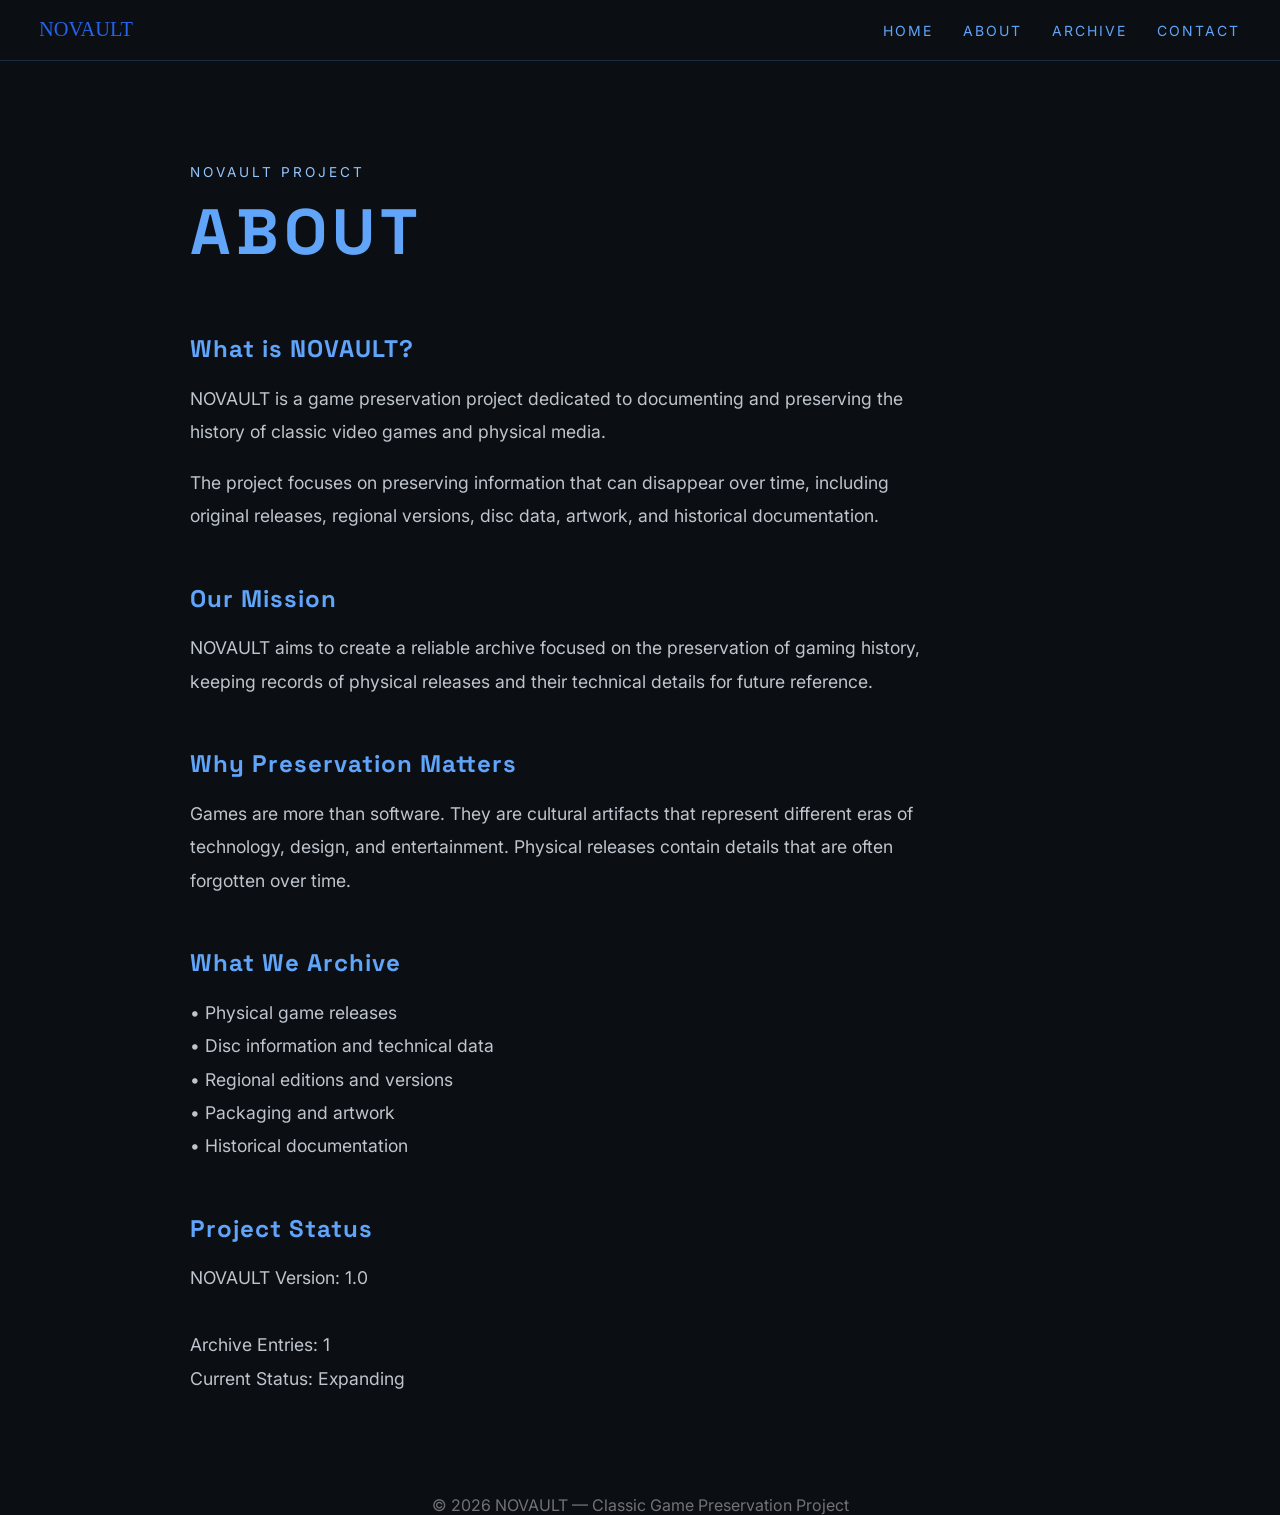
==== about.html @ 8feb1631 "Initial NOVAULT website version 1.0" ====
<!DOCTYPE html>
<html lang="en">

<head>

<meta charset="UTF-8">
<meta name="viewport" content="width=device-width, initial-scale=1.0">

<title>About — NOVAULT</title>

<link rel="preconnect" href="https://fonts.googleapis.com">
<link rel="preconnect" href="https://fonts.gstatic.com" crossorigin>
<link href="https://fonts.googleapis.com/css2?family=Inter:wght@400;500;700&family=Space+Grotesk:wght@500;700&display=swap" rel="stylesheet">

<link rel="stylesheet" href="style.css">
<link rel="icon" type="image/svg+xml" href="assets/images/favicon.svg">

</head>


<body>


<nav class="navbar">

    <a href="index.html" class="brand">
        <img src="assets/images/logo-menu.svg" alt="NOVAULT">
    </a>


    <div class="links">

        <a href="index.html">HOME</a>
        <a href="about.html">ABOUT</a>
        <a href="archive.html">ARCHIVE</a>
        <a href="contact.html">CONTACT</a>

    </div>

</nav>




<main class="about-page">


<header class="about-header">

    <span>NOVAULT PROJECT</span>

    <h1>ABOUT</h1>

</header>




<section class="about-content">


<h2>
What is NOVAULT?
</h2>


<p>
NOVAULT is a game preservation project dedicated to documenting
and preserving the history of classic video games and physical media.
</p>


<p>
The project focuses on preserving information that can disappear
over time, including original releases, regional versions, disc data,
artwork, and historical documentation.
</p>





<h2>
Our Mission
</h2>


<p>
NOVAULT aims to create a reliable archive focused on the preservation
of gaming history, keeping records of physical releases and their
technical details for future reference.
</p>





<h2>
Why Preservation Matters
</h2>


<p>
Games are more than software. They are cultural artifacts that
represent different eras of technology, design, and entertainment.
Physical releases contain details that are often forgotten over time.
</p>





<h2>
What We Archive
</h2>


<p>

• Physical game releases
<br>
• Disc information and technical data
<br>
• Regional editions and versions
<br>
• Packaging and artwork
<br>
• Historical documentation

</p>





<h2>
Project Status
</h2>


<p>

NOVAULT Version: 1.0

<br><br>

Archive Entries: 1

<br>

Current Status: Expanding

</p>



</section>


</main>





<footer>

© 2026 NOVAULT — Classic Game Preservation Project

</footer>



</body>
---- style.css ----
body {
    margin: 0;
    background: #0B0F14;
    color: #F3F4F6;
    font-family: "Inter", sans-serif;
    text-align: center;
}


/* NAVBAR */

.navbar {
    display: flex;
    justify-content: space-between;
    align-items: center;

    padding: 20px 40px;

    border-bottom: 1px solid rgba(96,165,250,0.2);
}


.brand img {
    width: 130px;
    height: auto;
}


.links {
    display: flex;
    gap: 30px;
}


.links a {
    color: #60A5FA;
    text-decoration: none;

    letter-spacing: 2px;
    font-size: 14px;
}


.links a:hover {
    color: white;
}


/* HOME / CONTENT */

.hero {
    max-width: 700px;
    margin: 120px auto;
}


.logo {
    width: 350px;
    max-width: 80%;
    height: auto;
}


h1 {
    font-family: "Space Grotesk", sans-serif;
    font-size: 4rem;
    letter-spacing: 5px;
    color: #60A5FA;
}

h2, h3 {
    font-family: "Space Grotesk", sans-serif;
}


p {
    color: #BFC5CC;
    line-height: 1.7;
    font-size: 1.1rem;
}


/* BUTTON */

.button {
    display: inline-block;

    margin-top: 25px;
    padding: 12px 25px;

    border: 1px solid #2563EB;

    color: white;
    text-decoration: none;

    border-radius: 6px;
}


.button:hover {
    background: #2563EB;
}


/* ARCHIVE CARD */

.archive-card {

    margin: 40px auto;
    padding: 30px;

    max-width: 500px;

    border: 1px solid rgba(96,165,250,0.3);

    background: rgba(255,255,255,0.03);

    border-radius: 10px;

}


.archive-card h2 {
    color: #60A5FA;
}


.archive-card p {
    line-height: 2;
}


/* FOOTER */

footer {

    margin-top: 100px;

    color: #71717A;

}

/* Archive Card Redesign */

.archive-card {
    margin: 40px auto;
    padding: 30px;
    max-width: 650px;
    border: 1px solid rgba(96,165,250,0.3);
    background: rgba(255,255,255,0.03);
    border-radius: 12px;
    text-align: left;
}

.archive-header span {
    color: #93C5FD;
    font-size: 0.8rem;
    letter-spacing: 2px;
}

.archive-header h2 {
    color: #60A5FA;
    margin: 5px 0 20px;
    font-size: 1.8rem;
}

.archive-content {
    display: flex;
    gap: 25px;
    align-items: flex-start;
}

.cover-placeholder {
    width: 180px;
    height: 240px;
    background: rgba(255,255,255,0.05);
    border: 1px solid rgba(96,165,250,0.2);
    border-radius: 8px;
    display: flex;
    align-items: center;
    justify-content: center;
    color: #71717A;
    font-size: 0.9rem;
    letter-spacing: 1px;
}

.archive-info h3 {
    color: #F3F4F6;
    margin-top: 0;
    margin-bottom: 20px;
}

.archive-info p {
    margin: 8px 0;
}

.archive-info strong {
    color: #93C5FD;
}

.status-preserved {
    display: inline-block;
    margin-top: 20px;
    padding: 6px 14px;
    border: 1px solid #22C55E;
    border-radius: 20px;
    color: #22C55E;
    font-size: 0.85rem;
    letter-spacing: 2px;
    font-weight: bold;
}

.game-cover {
    width: 180px;
    height: 240px;
    object-fit: cover;
    border-radius: 8px;
    border: 1px solid rgba(96,165,250,0.2);
}

/* ABOUT PAGE */


.about-page {

    max-width: 900px;

    margin: 100px auto;

    padding: 0 20px;

    text-align: left;

}



.about-header span {

    color: #93C5FD;

    font-size: 0.85rem;

    letter-spacing: 3px;

}



.about-header h1 {

    margin-top: 10px;

    margin-bottom: 60px;

}




.about-content h2 {

    margin-top: 50px;

    margin-bottom: 15px;

    color: #60A5FA;

    font-family: "Space Grotesk", sans-serif;

    letter-spacing: 1px;

}



.about-content p {

    max-width: 750px;

    line-height: 1.9;

}

/* CONTACT PAGE */


.contact-page {

    max-width: 900px;

    margin: 100px auto;

    padding: 0 20px;

    text-align: left;

}



.contact-header span {

    color: #93C5FD;

    font-size: 0.85rem;

    letter-spacing: 3px;

}



.contact-header h1 {

    margin-top: 10px;

    margin-bottom: 60px;

}




.contact-content h2 {

    margin-top: 45px;

    margin-bottom: 15px;

    color: #60A5FA;

    font-family: "Space Grotesk", sans-serif;

}



.contact-content p {

    line-height: 1.9;

}




.contact-link {

    color: #93C5FD;

    text-decoration: none;

}



.contact-link:hover {

    color: white;

}
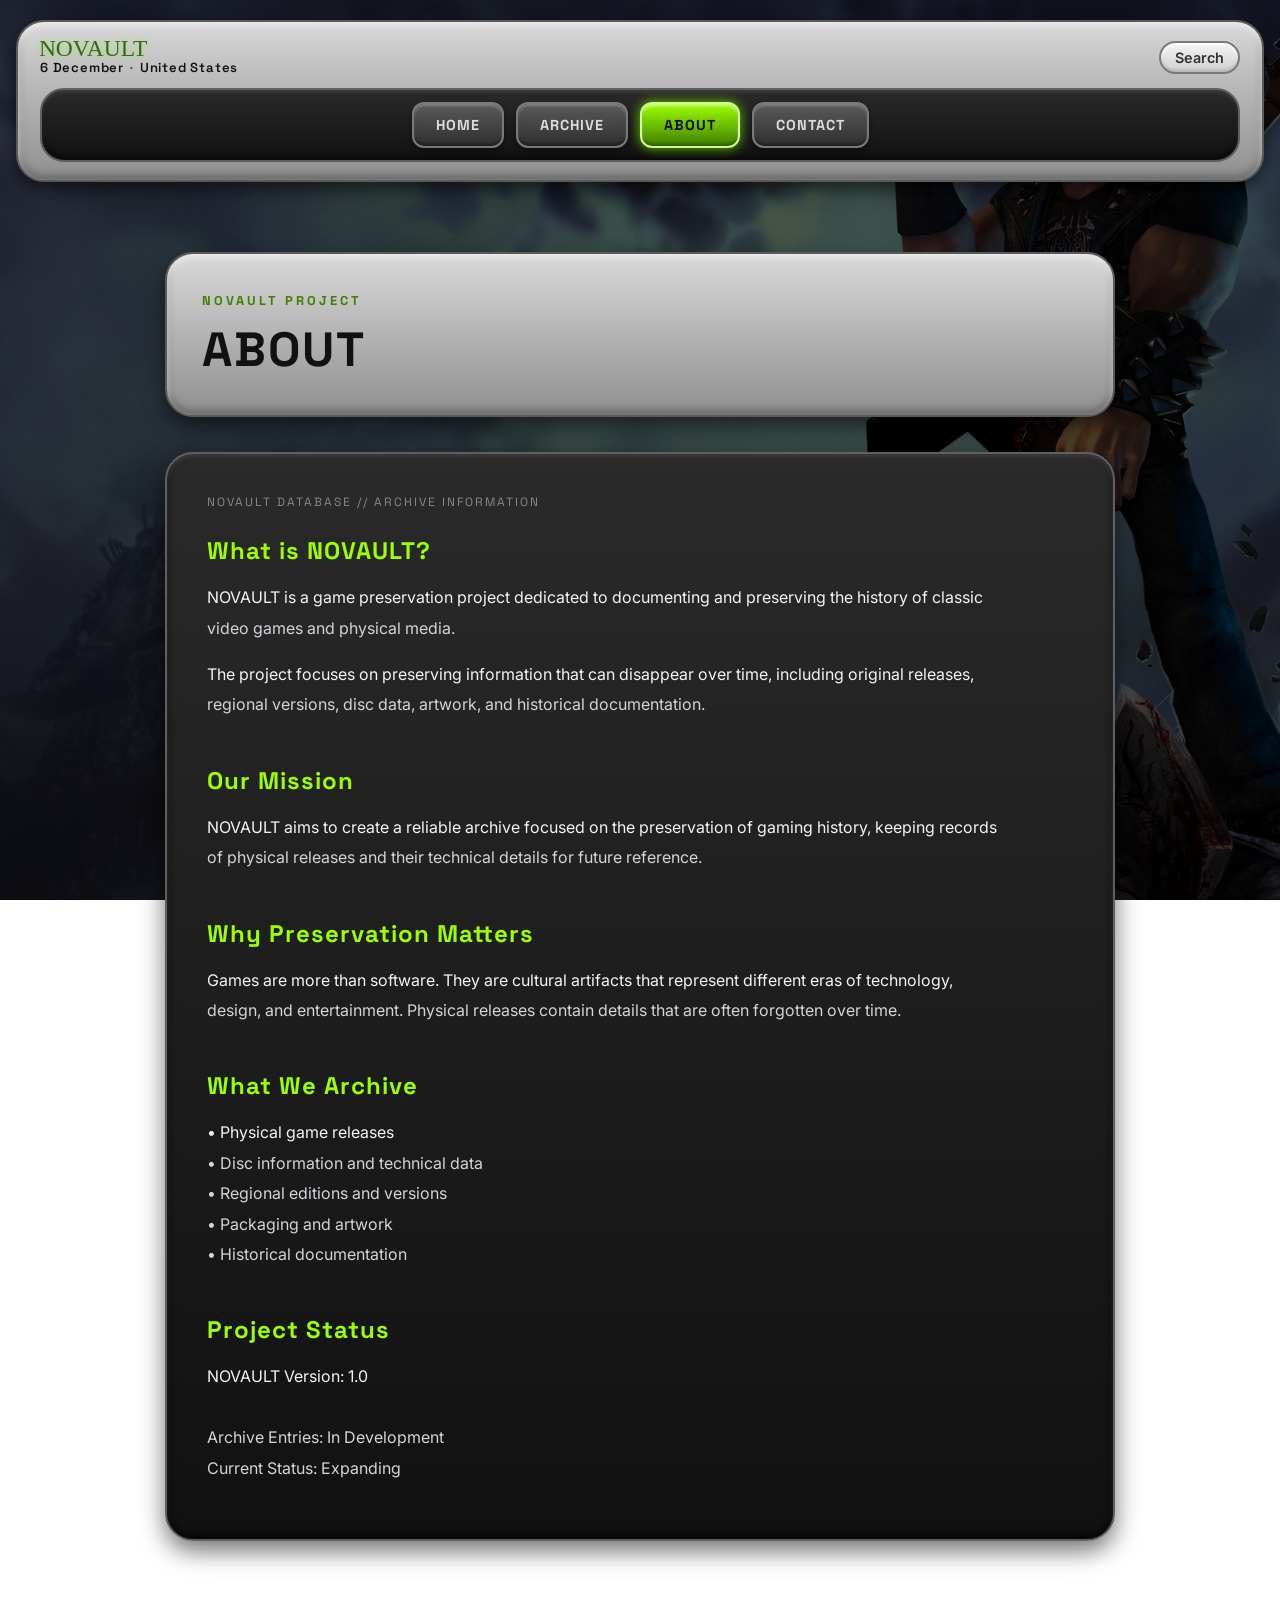
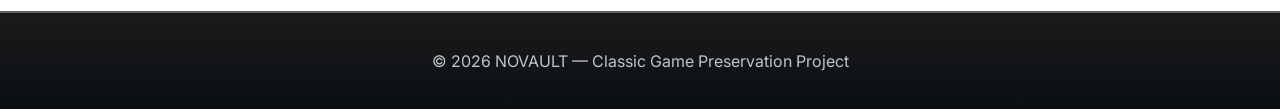
==== commit eff97a5b: "Update NOVAULT website design and pages" ====
--- a/about.html
+++ b/about.html
@@ -21,27 +21,39 @@
 <body>
 
 
-<nav class="navbar">
-
-    <a href="index.html" class="brand">
-        <img src="assets/images/logo-menu.svg" alt="NOVAULT">
-    </a>
-
-
-    <div class="links">
-
-        <a href="index.html">HOME</a>
-        <a href="about.html">ABOUT</a>
-        <a href="archive.html">ARCHIVE</a>
-        <a href="contact.html">CONTACT</a>
+<nav class="retro-navbar">
+    <div class="retro-navbar-top">
+
+    <div class="retro-brand-area">
+
+        <a href="index.html" class="retro-brand">
+            <img src="assets/images/logo-menu.svg" alt="NOVAULT">
+        </a>
+
+        <div class="retro-status-info">
+            <span id="current-date"></span>
+            <span class="separator">·</span>
+            <span id="current-region"></span>
+        </div>
 
     </div>
 
+    <div class="retro-search" onclick="comingSoon()">
+    <span id="search-text">Search</span>
+</div>
+
+</div>
+
+    <div class="retro-navbar-menu">
+        <a href="index.html" class="retro-btn">HOME</a>
+        <a href="archive.html" class="retro-btn">ARCHIVE</a>
+        <a href="about.html" class="retro-btn active">ABOUT</a>
+        <a href="contact.html" class="retro-btn">CONTACT</a>
+    </div>
 </nav>
 
 
 
-
 <main class="about-page">
 
 
@@ -57,7 +69,6 @@
 
 
 <section class="about-content">
-
 
 <h2>
 What is NOVAULT?
@@ -79,7 +90,6 @@
 
 
 
-
 <h2>
 Our Mission
 </h2>
@@ -94,7 +104,6 @@
 
 
 
-
 <h2>
 Why Preservation Matters
 </h2>
@@ -109,7 +118,6 @@
 
 
 
-
 <h2>
 What We Archive
 </h2>
@@ -132,7 +140,6 @@
 
 
 
-
 <h2>
 Project Status
 </h2>
@@ -144,7 +151,7 @@
 
 <br><br>
 
-Archive Entries: 1
+Archive Entries: In Development
 
 <br>
 
@@ -153,7 +160,6 @@
 </p>
 
 
-
 </section>
 
 
@@ -163,12 +169,83 @@
 
 
 
-<footer>
-
-© 2026 NOVAULT — Classic Game Preservation Project
+<footer class="retro-footer">
+
+<p>© 2026 NOVAULT — Classic Game Preservation Project</p>
 
 </footer>
 
 
+<script>
+
+const dateElement = document.getElementById("current-date");
+const regionElement = document.getElementById("current-region");
+
+
+// DATA
+
+const now = new Date();
+
+dateElement.textContent = now.toLocaleDateString("en-GB", {
+    day: "numeric",
+    month: "long"
+});
+
+
+// PAÍS
+
+regionElement.textContent = "Detecting...";
+
+
+fetch("https://ipwho.is/")
+.then(response => response.json())
+.then(data => {
+
+    if (data.success) {
+        regionElement.textContent = data.country;
+    } else {
+        throw new Error();
+    }
+
+})
+.catch(() => {
+
+    // fallback usando idioma do navegador
+
+    const regionNames = new Intl.DisplayNames(
+        ["en"],
+        { type: "region" }
+    );
+
+    const userRegion =
+        (navigator.language || "en-US").split("-")[1] || "US";
+
+
+    regionElement.textContent =
+        regionNames.of(userRegion);
+
+});
+
+
+</script>
+
+<script>
+
+function comingSoon(){
+
+    const searchText = document.getElementById("search-text");
+
+    searchText.textContent = "COMING SOON";
+
+
+    setTimeout(() => {
+
+        searchText.textContent = "Search";
+
+    }, 2000);
+
+}
+
+</script>
 
 </body>
--- a/style.css
+++ b/style.css
@@ -1,105 +1,473 @@
 body {
     margin: 0;
-    background: #0B0F14;
+    min-height: 100vh;
+
+    background:
+        linear-gradient(
+            rgba(0, 0, 0, 0.65),
+            rgba(0, 0, 0, 0.75)
+        ),
+        url("assets/images/guitar-hero-wallpapers.jpg");
+
+    background-size: cover;
+    background-position: center;
+    background-repeat: no-repeat;
+    background-attachment: fixed;
+
     color: #F3F4F6;
     font-family: "Inter", sans-serif;
-    text-align: center;
-}
-
-
-/* NAVBAR */
-
-.navbar {
+    overflow-x: hidden;
+}
+
+
+/* =========================
+   RETRO XBOX 2004 NAVBAR
+========================= */
+
+.retro-navbar {
+    max-width: 1200px;
+    margin: 20px auto;
+    padding: 18px 22px;
+    background: linear-gradient(
+        to bottom,
+        #d9d9d9 0%,
+        #bcbcbc 35%,
+        #8f8f8f 100%
+    );
+    border-radius: 28px;
+    border: 2px solid #5a5a5a;
+    box-shadow:
+        inset 0 3px 6px rgba(255,255,255,0.7),
+        inset 0 -4px 8px rgba(0,0,0,0.35),
+        0 8px 18px rgba(0,0,0,0.55);
+}
+
+.retro-navbar-top {
     display: flex;
     justify-content: space-between;
     align-items: center;
-
-    padding: 20px 40px;
-
-    border-bottom: 1px solid rgba(96,165,250,0.2);
-}
-
-
-.brand img {
-    width: 130px;
-    height: auto;
-}
-
-
-.links {
+    margin-bottom: 14px;
+}
+
+.retro-brand img {
+    width: 150px;
+    filter: drop-shadow(0 0 3px rgba(123,255,0,0.6));
+}
+
+.retro-search {
+    background: linear-gradient(to bottom, #f5f5f5, #cfcfcf);
+    border: 2px solid #7a7a7a;
+    border-radius: 18px;
+    padding: 6px 14px;
+    color: #333;
+    font-size: 0.9rem;
+    font-weight: 600;
+    box-shadow:
+        inset 0 2px 3px rgba(255,255,255,0.9),
+        inset 0 -2px 3px rgba(0,0,0,0.15);
+}
+
+.retro-navbar-menu {
     display: flex;
-    gap: 30px;
-}
-
-
-.links a {
-    color: #60A5FA;
+    justify-content: center;
+    gap: 12px;
+    padding: 12px;
+    background: linear-gradient(to bottom, #2a2a2a, #111);
+    border-radius: 24px;
+    border: 2px solid #5f5f5f;
+    box-shadow:
+        inset 0 2px 4px rgba(255,255,255,0.12),
+        inset 0 -3px 6px rgba(0,0,0,0.6);
+}
+
+.retro-btn {
+    padding: 12px 22px;
+    border-radius: 12px;
     text-decoration: none;
-
-    letter-spacing: 2px;
-    font-size: 14px;
-}
-
-
-.links a:hover {
-    color: white;
-}
-
-
-/* HOME / CONTENT */
-
-.hero {
-    max-width: 700px;
-    margin: 120px auto;
-}
-
-
-.logo {
-    width: 350px;
-    max-width: 80%;
-    height: auto;
-}
-
-
-h1 {
     font-family: "Space Grotesk", sans-serif;
-    font-size: 4rem;
-    letter-spacing: 5px;
-    color: #60A5FA;
-}
-
-h2, h3 {
-    font-family: "Space Grotesk", sans-serif;
-}
-
-
-p {
-    color: #BFC5CC;
-    line-height: 1.7;
-    font-size: 1.1rem;
-}
-
-
-/* BUTTON */
-
-.button {
-    display: inline-block;
-
-    margin-top: 25px;
-    padding: 12px 25px;
-
-    border: 1px solid #2563EB;
-
-    color: white;
-    text-decoration: none;
-
-    border-radius: 6px;
-}
-
-
-.button:hover {
-    background: #2563EB;
-}
+    font-size: 0.9rem;
+    font-weight: 700;
+    letter-spacing: 1px;
+    color: #dcdcdc;
+    background: linear-gradient(to bottom, #5a5a5a, #2f2f2f);
+    border: 2px solid #7a7a7a;
+    box-shadow:
+        inset 0 2px 3px rgba(255,255,255,0.25),
+        inset 0 -2px 3px rgba(0,0,0,0.45),
+        0 2px 5px rgba(0,0,0,0.45);
+    transition: all 0.2s ease;
+}
+
+.retro-btn:hover {
+    transform: translateY(-2px);
+    color: #fff;
+    box-shadow:
+        inset 0 2px 3px rgba(255,255,255,0.3),
+        inset 0 -2px 3px rgba(0,0,0,0.5),
+        0 5px 10px rgba(0,0,0,0.55);
+}
+
+.retro-btn.active {
+    background: linear-gradient(to bottom, #9cff00, #3f7f00);
+    color: #111;
+    border-color: #cfff8a;
+    box-shadow:
+        inset 0 2px 3px rgba(255,255,255,0.55),
+        inset 0 -2px 3px rgba(0,0,0,0.35),
+        0 0 12px rgba(123,255,0,0.75);
+}
+
+/* Mobile */
+@media (max-width: 768px) {
+    .retro-navbar {
+        margin: 12px;
+        padding: 14px;
+    }
+
+    .retro-navbar-top {
+        flex-direction: column;
+        gap: 10px;
+    }
+
+    .retro-navbar-menu {
+        flex-wrap: wrap;
+        gap: 8px;
+    }
+
+    .retro-btn {
+        flex: 1 1 calc(50% - 8px);
+        text-align: center;
+    }
+}
+
+
+/* ========================================
+NOVAULT RETRO HOME — XBOX 2004 INSPIRED
+======================================== */
+
+.retro-home {
+max-width: 1200px;
+margin: 30px auto;
+padding: 0 20px;
+}
+
+.retro-hero {
+display: grid;
+grid-template-columns: 1.2fr 0.8fr;
+gap: 30px;
+background: linear-gradient(
+to bottom,
+#d9d9d9 0%,
+#bcbcbc 35%,
+#8f8f8f 100%
+);
+border-radius: 32px;
+padding: 35px;
+border: 2px solid #5a5a5a;
+box-shadow:
+inset 0 3px 6px rgba(255,255,255,0.7),
+inset 0 -4px 8px rgba(0,0,0,0.35),
+0 10px 25px rgba(0,0,0,0.55);
+}
+
+.hero-left {
+    display: flex;
+    flex-direction: column;
+    justify-content: center;
+    align-items: center; /* centraliza tudo horizontalmente */
+    text-align: center;  /* centraliza os textos */
+}
+
+.hero-logo {
+    width: 220px;
+    margin-bottom: 25px;
+    filter: drop-shadow(0 0 8px rgba(123,255,0,0.7));
+    display: block;
+    margin-left: auto;
+    margin-right: auto;
+}
+
+.hero-left h1 {
+font-family: "Space Grotesk", sans-serif;
+font-size: 3rem;
+line-height: 1.1;
+color: #111;
+margin: 0 0 20px;
+text-shadow: 0 2px 2px rgba(255,255,255,0.4);
+}
+
+.hero-left p {
+color: #222;
+font-size: 1.1rem;
+line-height: 1.7;
+max-width: 520px;
+margin-bottom: 30px;
+}
+
+.retro-cta {
+display: inline-block;
+width: fit-content;
+padding: 14px 28px;
+background: linear-gradient(to bottom, #9cff00, #3f7f00);
+color: #111;
+text-decoration: none;
+font-family: "Space Grotesk", sans-serif;
+font-weight: 700;
+letter-spacing: 1px;
+border-radius: 14px;
+border: 2px solid #cfff8a;
+box-shadow:
+inset 0 2px 3px rgba(255,255,255,0.55),
+inset 0 -2px 3px rgba(0,0,0,0.35),
+0 0 12px rgba(123,255,0,0.75);
+transition: all 0.2s ease;
+}
+
+.retro-cta:hover {
+transform: translateY(-3px);
+box-shadow:
+inset 0 2px 3px rgba(255,255,255,0.6),
+inset 0 -2px 3px rgba(0,0,0,0.4),
+0 0 18px rgba(123,255,0,0.9);
+}
+
+.hero-right {
+display: flex;
+justify-content: center;
+align-items: center;
+}
+
+.featured-card {
+width: 100%;
+max-width: 340px;
+background: linear-gradient(to bottom, #2a2a2a, #111);
+border-radius: 24px;
+padding: 25px;
+border: 2px solid #5f5f5f;
+box-shadow:
+inset 0 2px 4px rgba(255,255,255,0.12),
+inset 0 -3px 6px rgba(0,0,0,0.6),
+0 8px 18px rgba(0,0,0,0.55);
+text-align: center;
+}
+
+.featured-label {
+display: inline-block;
+padding: 6px 12px;
+background: linear-gradient(to bottom, #9cff00, #3f7f00);
+color: #111;
+font-size: 0.75rem;
+font-weight: 700;
+letter-spacing: 1px;
+border-radius: 10px;
+margin-bottom: 18px;
+}
+
+.featured-cover {
+width: 100%;
+border-radius: 16px;
+border: 2px solid #6a6a6a;
+box-shadow: 0 4px 12px rgba(0,0,0,0.5);
+margin-bottom: 18px;
+}
+
+.featured-card h2 {
+font-family: "Space Grotesk", sans-serif;
+color: #9cff00;
+font-size: 2rem;
+margin: 0 0 8px;
+}
+
+.featured-card h3 {
+color: #f3f4f6;
+font-size: 1.3rem;
+margin: 0 0 10px;
+}
+
+.featured-card p {
+color: #bfc5cc;
+font-size: 0.95rem;
+margin-bottom: 22px;
+}
+
+.featured-button {
+display: inline-block;
+width: 100%;
+padding: 12px 0;
+background: linear-gradient(to bottom, #5a5a5a, #2f2f2f);
+color: #f3f4f6;
+text-decoration: none;
+font-family: "Space Grotesk", sans-serif;
+font-weight: 700;
+letter-spacing: 1px;
+border-radius: 12px;
+border: 2px solid #7a7a7a;
+box-shadow:
+inset 0 2px 3px rgba(255,255,255,0.25),
+inset 0 -2px 3px rgba(0,0,0,0.45),
+0 2px 5px rgba(0,0,0,0.45);
+transition: all 0.2s ease;
+}
+
+.featured-button:hover {
+transform: translateY(-2px);
+background: linear-gradient(to bottom, #6a6a6a, #3a3a3a);
+}
+
+.retro-panels {
+display: grid;
+grid-template-columns: repeat(3, 1fr);
+gap: 22px;
+margin-top: 30px;
+}
+
+.panel-link {
+text-decoration: none;
+}
+
+.retro-panel {
+background: linear-gradient(
+to bottom,
+#d9d9d9 0%,
+#bcbcbc 35%,
+#8f8f8f 100%
+);
+border-radius: 24px;
+padding: 26px;
+border: 2px solid #5a5a5a;
+box-shadow:
+inset 0 3px 6px rgba(255,255,255,0.7),
+inset 0 -4px 8px rgba(0,0,0,0.35),
+0 6px 14px rgba(0,0,0,0.45);
+transition: all 0.2s ease;
+}
+
+.retro-panel:hover {
+transform: translateY(-4px);
+box-shadow:
+inset 0 3px 6px rgba(255,255,255,0.75),
+inset 0 -4px 8px rgba(0,0,0,0.4),
+0 10px 20px rgba(0,0,0,0.55);
+}
+
+.retro-panel h3 {
+font-family: "Space Grotesk", sans-serif;
+color: #111;
+font-size: 1.4rem;
+margin: 0 0 8px;
+}
+
+.retro-panel p {
+color: #222;
+margin: 0;
+}
+
+.retro-status {
+margin-top: 30px;
+}
+
+.status-bar {
+display: flex;
+justify-content: space-between;
+align-items: center;
+padding: 16px 24px;
+background: linear-gradient(to bottom, #2a2a2a, #111);
+border-radius: 20px;
+border: 2px solid #5f5f5f;
+box-shadow:
+inset 0 2px 4px rgba(255,255,255,0.12),
+inset 0 -3px 6px rgba(0,0,0,0.6);
+font-family: "Space Grotesk", sans-serif;
+font-size: 0.9rem;
+font-weight: 700;
+letter-spacing: 1px;
+color: #9cff00;
+}
+
+.retro-footer {
+margin-top: 60px;
+padding: 30px 20px;
+text-align: center;
+background: linear-gradient(to bottom, #1a1a1a, #0b0f14);
+border-top: 2px solid #5f5f5f;
+}
+
+.retro-footer p {
+margin: 8px 0;
+color: #bfc5cc;
+}
+
+.retro-footer a {
+color: #9cff00;
+text-decoration: none;
+font-weight: 700;
+}
+
+.retro-footer a:hover {
+text-decoration: underline;
+}
+
+/* RESPONSIVO */
+
+@media (max-width: 900px) {
+.retro-hero {
+grid-template-columns: 1fr;
+text-align: center;
+}
+
+
+.hero-left {
+    align-items: center;
+}
+
+.hero-left p {
+    max-width: 100%;
+}
+
+.retro-panels {
+    grid-template-columns: 1fr;
+}
+
+.status-bar {
+    flex-direction: column;
+    gap: 8px;
+    text-align: center;
+}
+
+
+}
+
+@media (max-width: 600px) {
+.retro-home {
+padding: 0 12px;
+}
+
+
+.retro-hero {
+    padding: 22px;
+    border-radius: 24px;
+}
+
+.hero-logo {
+    width: 180px;
+}
+
+.hero-left h1 {
+    font-size: 2.1rem;
+}
+
+.featured-card {
+    padding: 18px;
+}
+
+.retro-panel {
+    padding: 20px;
+}
+
+
+}
+
+
 
 
 /* ARCHIVE CARD */
@@ -218,18 +586,41 @@
     border: 1px solid rgba(96,165,250,0.2);
 }
 
-/* ABOUT PAGE */
+/* ========================================
+   ABOUT PAGE — NOVAULT ARCHIVE STYLE
+======================================== */
 
 
 .about-page {
 
-    max-width: 900px;
-
-    margin: 100px auto;
+    max-width: 950px;
+
+    margin: 70px auto;
 
     padding: 0 20px;
 
-    text-align: left;
+}
+
+
+
+.about-header {
+
+    background: linear-gradient(
+        to bottom,
+        #d9d9d9,
+        #8f8f8f
+    );
+
+    padding: 35px;
+
+    border-radius: 28px;
+
+    border: 2px solid #5a5a5a;
+
+    box-shadow:
+        inset 0 3px 6px rgba(255,255,255,0.7),
+        inset 0 -4px 8px rgba(0,0,0,0.35),
+        0 10px 20px rgba(0,0,0,0.5);
 
 }
 
@@ -237,73 +628,192 @@
 
 .about-header span {
 
-    color: #93C5FD;
-
-    font-size: 0.85rem;
+    color: #3f7f00;
+
+    font-family: "Space Grotesk", sans-serif;
+
+    font-size: 0.8rem;
 
     letter-spacing: 3px;
 
+    font-weight: 700;
+
 }
 
 
 
 .about-header h1 {
 
-    margin-top: 10px;
-
-    margin-bottom: 60px;
-
-}
+    margin: 10px 0 0;
+
+    color: #111;
+
+    font-family: "Space Grotesk", sans-serif;
+
+    font-size: 3rem;
+
+    letter-spacing: 2px;
+
+}
+
+
+
+
+
+.about-content {
+
+    margin-top: 35px;
+
+    background: linear-gradient(
+        to bottom,
+        #2a2a2a,
+        #111
+    );
+
+    padding: 40px;
+
+    border-radius: 28px;
+
+    border: 2px solid #5f5f5f;
+
+    box-shadow:
+
+        inset 0 2px 4px rgba(255,255,255,0.12),
+
+        inset 0 -4px 8px rgba(0,0,0,0.7),
+
+        0 10px 25px rgba(0,0,0,0.55);
+
+}
+
 
 
 
 
 .about-content h2 {
 
-    margin-top: 50px;
+    margin-top: 45px;
 
     margin-bottom: 15px;
 
-    color: #60A5FA;
+    color: #9cff00;
 
     font-family: "Space Grotesk", sans-serif;
 
+    font-size: 1.5rem;
+
     letter-spacing: 1px;
 
 }
 
 
 
+.about-content h2:first-child {
+
+    margin-top: 0;
+
+}
+
+
+
+
+
 .about-content p {
 
-    max-width: 750px;
+    max-width: 800px;
+
+    color: #d1d5db;
 
     line-height: 1.9;
 
-}
-
-/* CONTACT PAGE */
+    font-size: 1rem;
+
+}
+
+
+
+.about-content p::first-line {
+
+    color: #f3f4f6;
+
+}
+
+
+
+
+
+.about-content::before {
+
+    content: "NOVAULT DATABASE // ARCHIVE INFORMATION";
+
+    display: block;
+
+    margin-bottom: 25px;
+
+    color: #888;
+
+    font-family: "Space Grotesk", sans-serif;
+
+    font-size: 0.75rem;
+
+    letter-spacing: 2px;
+
+}
+
+/* ========================================
+   CONTACT PAGE — NOVAULT ARCHIVE STYLE
+======================================== */
 
 
 .contact-page {
 
-    max-width: 900px;
-
-    margin: 100px auto;
+    max-width: 950px;
+
+    margin: 70px auto;
 
     padding: 0 20px;
 
-    text-align: left;
-
-}
+}
+
+
+
+
+.contact-header {
+
+    background: linear-gradient(
+        to bottom,
+        #d9d9d9,
+        #8f8f8f
+    );
+
+    padding: 35px;
+
+    border-radius: 28px;
+
+    border: 2px solid #5a5a5a;
+
+    box-shadow:
+
+        inset 0 3px 6px rgba(255,255,255,0.7),
+
+        inset 0 -4px 8px rgba(0,0,0,0.35),
+
+        0 10px 20px rgba(0,0,0,0.5);
+
+}
+
 
 
 
 .contact-header span {
 
-    color: #93C5FD;
-
-    font-size: 0.85rem;
+    color: #3f7f00;
+
+    font-family: "Space Grotesk", sans-serif;
+
+    font-size: 0.8rem;
+
+    font-weight: 700;
 
     letter-spacing: 3px;
 
@@ -311,13 +821,75 @@
 
 
 
+
 .contact-header h1 {
 
-    margin-top: 10px;
-
-    margin-bottom: 60px;
-
-}
+    margin: 10px 0 0;
+
+    color: #111;
+
+    font-family: "Space Grotesk", sans-serif;
+
+    font-size: 3rem;
+
+    letter-spacing: 2px;
+
+}
+
+
+
+
+
+.contact-content {
+
+    margin-top: 35px;
+
+    background: linear-gradient(
+        to bottom,
+        #2a2a2a,
+        #111
+    );
+
+
+    padding: 40px;
+
+    border-radius: 28px;
+
+    border: 2px solid #5f5f5f;
+
+
+    box-shadow:
+
+        inset 0 2px 4px rgba(255,255,255,0.12),
+
+        inset 0 -4px 8px rgba(0,0,0,0.7),
+
+        0 10px 25px rgba(0,0,0,0.55);
+
+}
+
+
+
+
+
+.contact-content::before {
+
+    content: "NOVAULT DATABASE // CONTACT INFORMATION";
+
+    display: block;
+
+    margin-bottom: 25px;
+
+    color: #888;
+
+    font-family: "Space Grotesk", sans-serif;
+
+    font-size: 0.75rem;
+
+    letter-spacing: 2px;
+
+}
+
 
 
 
@@ -328,16 +900,33 @@
 
     margin-bottom: 15px;
 
-    color: #60A5FA;
+
+    color: #9cff00;
+
 
     font-family: "Space Grotesk", sans-serif;
 
-}
+    font-size: 1.5rem;
+
+    letter-spacing: 1px;
+
+}
+
+
+
+.contact-content h2:first-child {
+
+    margin-top: 0;
+
+}
+
 
 
 
 .contact-content p {
 
+    color: #d1d5db;
+
     line-height: 1.9;
 
 }
@@ -345,13 +934,20 @@
 
 
 
+
 .contact-link {
 
-    color: #93C5FD;
+    color: #9cff00;
 
     text-decoration: none;
 
-}
+    font-family: "Space Grotesk", sans-serif;
+
+    font-weight: 700;
+
+}
+
+
 
 
 
@@ -359,4 +955,293 @@
 
     color: white;
 
+    text-decoration: underline;
+
+}
+
+/* ========================================
+STATUS INFO — DATA E PAÍS
+======================================== */
+
+.retro-navbar-top {
+display: flex;
+justify-content: space-between;
+align-items: center;
+gap: 20px;
+}
+
+.retro-brand {
+display: flex;
+flex-direction: column;
+align-items: flex-start;
+text-decoration: none;
+flex-shrink: 0;
+}
+
+.retro-status-info {
+    margin-top: 4px;
+    display: flex;
+    align-items: center;
+    gap: 6px;
+    font-family: "Space Grotesk", sans-serif;
+    font-size: 0.82rem;
+    font-weight: 600;
+    letter-spacing: 0.8px;
+    color: #111; /* preto */
+    text-shadow: none;
+}
+
+.retro-status-info .separator {
+opacity: 0.6;
+}
+
+.retro-status-info span {
+line-height: 1;
+}
+
+.retro-search {
+background: linear-gradient(to bottom, #f5f5f5, #cfcfcf);
+border: 2px solid #7a7a7a;
+border-radius: 18px;
+padding: 6px 14px;
+color: #333;
+font-size: 0.9rem;
+font-weight: 600;
+box-shadow:
+inset 0 2px 3px rgba(255,255,255,0.9),
+inset 0 -2px 3px rgba(0,0,0,0.15);
+flex-shrink: 0;
+}
+
+.retro-brand-area {
+    display: flex;
+    flex-direction: column;
+    align-items: flex-start;
+}
+
+.retro-brand img {
+    width: 150px;
+}
+
+.retro-status-info {
+    margin-top: 5px;
+}
+
+/* ========================================
+   ARCHIVE PAGE — NOVAULT DATABASE
+======================================== */
+
+
+.archive-page {
+
+    max-width: 950px;
+
+    margin: 70px auto;
+
+    padding: 0 20px;
+
+}
+
+
+
+.archive-page-header {
+
+    background: linear-gradient(
+        to bottom,
+        #d9d9d9,
+        #8f8f8f
+    );
+
+    padding: 35px;
+
+    border-radius: 28px;
+
+    border: 2px solid #5a5a5a;
+
+    box-shadow:
+    inset 0 3px 6px rgba(255,255,255,.7),
+    inset 0 -4px 8px rgba(0,0,0,.35),
+    0 10px 20px rgba(0,0,0,.5);
+
+}
+
+
+
+.archive-page-header span {
+
+color:#3f7f00;
+
+font-family:"Space Grotesk";
+
+font-weight:700;
+
+letter-spacing:3px;
+
+font-size:.8rem;
+
+}
+
+
+
+.archive-page-header h1 {
+
+color:#111;
+
+font-family:"Space Grotesk";
+
+font-size:3rem;
+
+margin:10px 0;
+
+}
+
+
+
+.archive-page-header p {
+
+color:#222;
+
+line-height:1.7;
+
+}
+
+
+
+
+
+.archive-card {
+
+
+margin-top:35px;
+
+background:linear-gradient(
+to bottom,
+#2a2a2a,
+#111
+);
+
+
+padding:35px;
+
+border-radius:28px;
+
+border:2px solid #5f5f5f;
+
+
+box-shadow:
+
+inset 0 2px 4px rgba(255,255,255,.12),
+
+inset 0 -4px 8px rgba(0,0,0,.7),
+
+0 10px 25px rgba(0,0,0,.55);
+
+}
+
+
+
+
+
+.archive-header span {
+
+color:#888;
+
+font-family:"Space Grotesk";
+
+font-size:.75rem;
+
+letter-spacing:2px;
+
+}
+
+
+
+.archive-header h2 {
+
+color:#9cff00;
+
+font-family:"Space Grotesk";
+
+}
+
+
+
+
+
+.archive-content {
+
+display:flex;
+
+gap:30px;
+
+margin-top:25px;
+
+}
+
+
+
+
+.game-cover {
+
+width:180px;
+
+border-radius:12px;
+
+border:2px solid #666;
+
+}
+
+
+
+
+
+.archive-info h3 {
+
+color:white;
+
+font-family:"Space Grotesk";
+
+}
+
+
+
+.archive-info p {
+
+color:#d1d5db;
+
+}
+
+
+
+
+
+.archive-info strong {
+
+color:#9cff00;
+
+}
+
+
+
+
+.status-preserved {
+
+display:inline-block;
+
+margin-top:20px;
+
+padding:8px 16px;
+
+border-radius:20px;
+
+border:1px solid #9cff00;
+
+color:#9cff00;
+
+font-family:"Space Grotesk";
+
+font-weight:700;
+
+letter-spacing:2px;
+
 }
